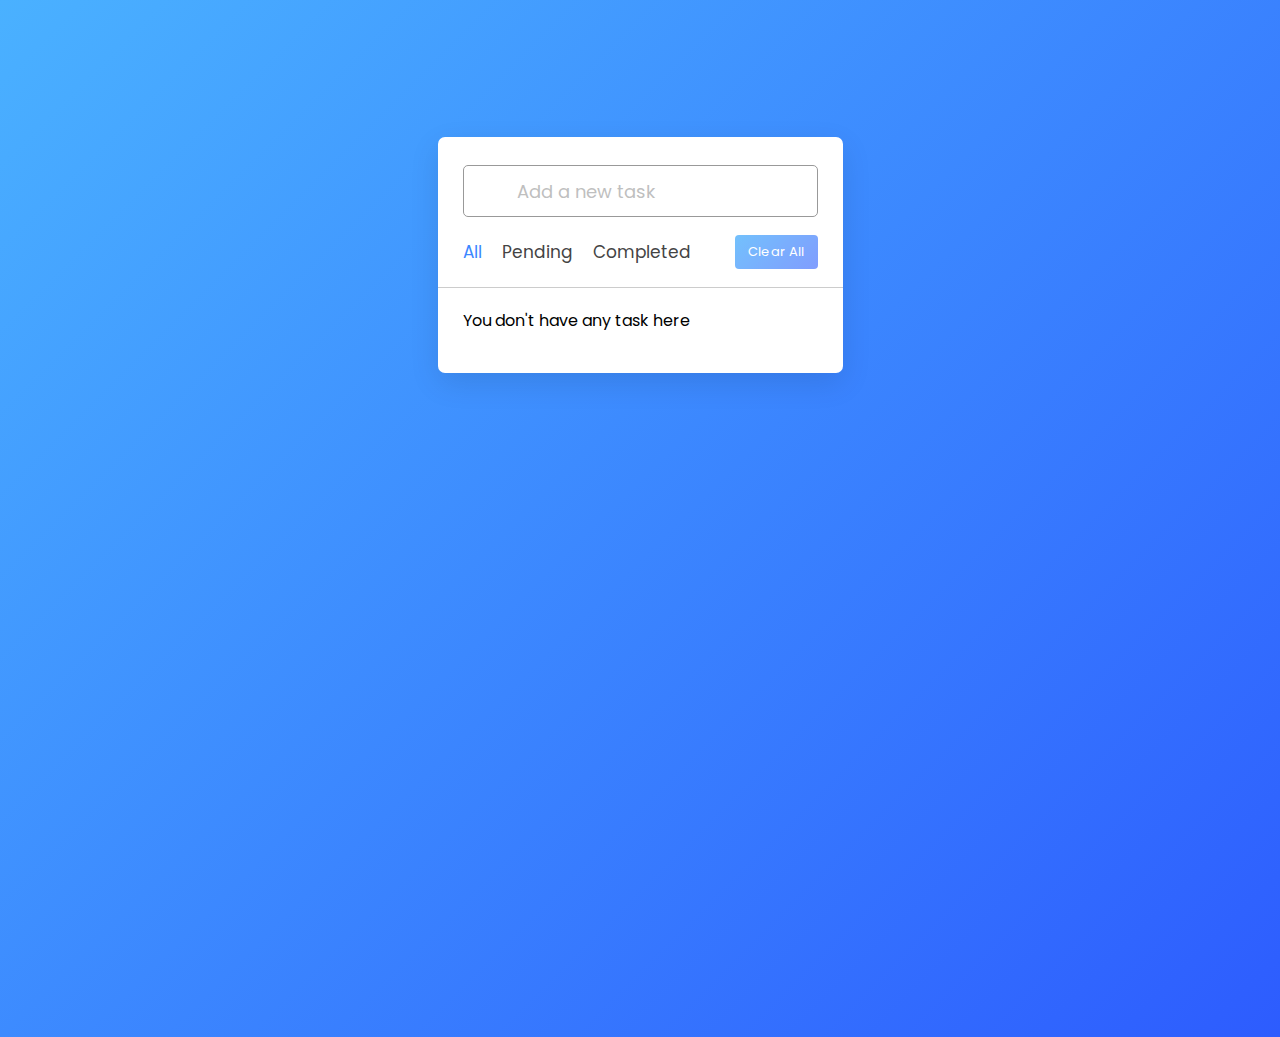
==== Todo/todo.html @ 68e91a65 "To-do list using java script" ====
<!DOCTYPE html>
<!-- Coding By CodingNepal - youtube.com/codingnepal -->
<html lang="en" dir="ltr">
  <head>
    <meta charset="utf-8">  
    <title>Todo List App in JavaScript </title>
    <link rel="stylesheet" href="todo.css">
    <meta name="viewport" content="width=device-width, initial-scale=1.0">
    <!-- Iconscout Link For Icons -->
    <link rel="stylesheet" href="https://unicons.iconscout.com/release/v4.0.0/css/line.css">
  </head>
  <body>
    <div class="wrapper">
      <div class="task-input">
        <i class="uil uil-notes"alt="icon"></i> 
        <input type="text" placeholder="Add a new task">
      </div>
      <div class="controls">
        <div class="filters">
          <span class="active" id="all">All</span>
          <span id="pending">Pending</span>
          <span id="completed">Completed</span>
        </div>
        <button class="clear-btn">Clear All</button>
      </div>
      <ul class="task-box"></ul>
    </div>
    <script src="todo.js"></script>
  </body>
</html>
---- Todo/todo.css ----
@import url('https://fonts.googleapis.com/css2?family=Bungee+Tint&family=Poppins:ital,wght@0,100;0,200;0,300;0,400;0,500;0,600;0,700;0,800;0,900;1,100;1,200;1,300;1,400;1,500;1,600;1,700;1,800;1,900&family=Sigmar&display=swap');
*{
    margin: 0;
    padding: 0;
    box-sizing: border-box;
    font-family: 'Poppins', sans-serif;
  }
  body{
    width: 100%;
    height: 100vh;
    overflow: hidden;
    background: linear-gradient(135deg, #4AB1FF, #2D5CFE);
  }
  ::selection{
    color: #fff;
    background: #3C87FF;
  }
  .wrapper{
    max-width: 405px;
    padding: 28px 0 30px;
    margin: 137px auto;
    background: #fff;
    border-radius: 7px;
    box-shadow: 0 10px 30px rgba(0,0,0,0.1);
  }
  .task-input{
    height: 52px;
    padding: 0 25px;
    position: relative;
  }
  .task-input img{
    top: 50%;
    position: absolute;
    transform: translate(17px, -50%);
  }
  .task-input input{
    height: 100%;
    width: 100%;
    outline: none;
    font-size: 18px;
    border-radius: 5px;
    padding: 0 20px 0 53px;
    border: 1px solid #999;
  }
  .task-input input:focus,
  .task-input input.active{
    padding-left: 52px;
    border: 2px solid #3C87FF;
  }
  .task-input input::placeholder{
    color: #bfbfbf;
  }
  .controls, li{
    display: flex;
    align-items: center;
    justify-content: space-between;
  }
  .controls{
    padding: 18px 25px;
    border-bottom: 1px solid #ccc;
  }
  .filters span{
    margin: 0 8px;
    font-size: 17px;
    color: #444444;
    cursor: pointer;
  }
  .filters span:first-child{
    margin-left: 0;
  }
  .filters span.active{
    color: #3C87FF;
  }
  .controls .clear-btn{
    border: none;
    opacity: 0.6;
    outline: none;
    color: #fff;
    cursor: pointer;
    font-size: 13px;
    padding: 7px 13px;
    border-radius: 4px;
    letter-spacing: 0.3px;
    pointer-events: none;
    transition: transform 0.25s ease;
    background: linear-gradient(135deg, #1798fb 0%, #2D5CFE 100%);
  }
  .clear-btn.active{
    opacity: 0.9;
    pointer-events: auto;
  }
  .clear-btn:active{
    transform: scale(0.93);
  }
  .task-box{
    margin-top: 20px;
    margin-right: 5px;
    padding: 0 20px 10px 25px;
  }
  .task-box.overflow{
    overflow-y: auto;
    max-height: 300px;
  }
  .task-box::-webkit-scrollbar{
    width: 5px;
  }
  .task-box::-webkit-scrollbar-track{
    background: #f1f1f1;
    border-radius: 25px;
  }
  .task-box::-webkit-scrollbar-thumb{
    background: #e6e6e6;
    border-radius: 25px;
  }
  .task-box .task{
    list-style: none;
    font-size: 17px;
    margin-bottom: 18px;
    padding-bottom: 16px;
    align-items: flex-start;
    border-bottom: 1px solid #ccc;
  }
  .task-box .task:last-child{
    margin-bottom: 0;
    border-bottom: 0;
    padding-bottom: 0;
  }
  .task-box .task label{
    display: flex;
    align-items: flex-start;
  }
  .task label input{
    margin-top: 7px;
    accent-color: #3C87FF;
  }
  .task label p{
    user-select: none;
    margin-left: 12px;
    word-wrap: break-word;
  }
  .task label p.checked{
    text-decoration: line-through;
  }
  .task-box .settings{
    position: relative;
  }
  .settings :where(i, li){
    cursor: pointer;
  }
  .settings .task-menu{
    z-index: 10;
    right: -5px;
    bottom: -65px;
    padding: 5px 0;
    background: #fff;
    position: absolute;
    border-radius: 4px;
    transform: scale(0);
    transform-origin: top right;
    box-shadow: 0 0 6px rgba(0,0,0,0.15);
    transition: transform 0.2s ease;
  }
  .task-box .task:last-child .task-menu{
    bottom: 0;
    transform-origin: bottom right;
  }
  .task-box .task:first-child .task-menu{
    bottom: -65px;
    transform-origin: top right;
  }
  .task-menu.show{
    transform: scale(1);
  }
  .task-menu li{
    height: 25px;
    font-size: 16px;
    margin-bottom: 2px;
    padding: 17px 15px;
    cursor: pointer;
    justify-content: flex-start;
  }
  .task-menu li:last-child{
    margin-bottom: 0;
  }
  .settings li:hover{
    background: #f5f5f5;
  }
  .settings li i{
    padding-right: 8px;
  }
  @media (max-width: 400px) {
    body{
      padding: 0 10px;
    }
    .wrapper {
      padding: 20px 0;
    }
    .filters span{
      margin: 0 5px;
    }
    .task-input{
      padding: 0 20px;
    }
    .controls{
      padding: 18px 20px;
    }
    .task-box{
      margin-top: 20px;
      margin-right: 5px;
      padding: 0 15px 10px 20px;
    }
    .task label input{
      margin-top: 4px;
    }
  }
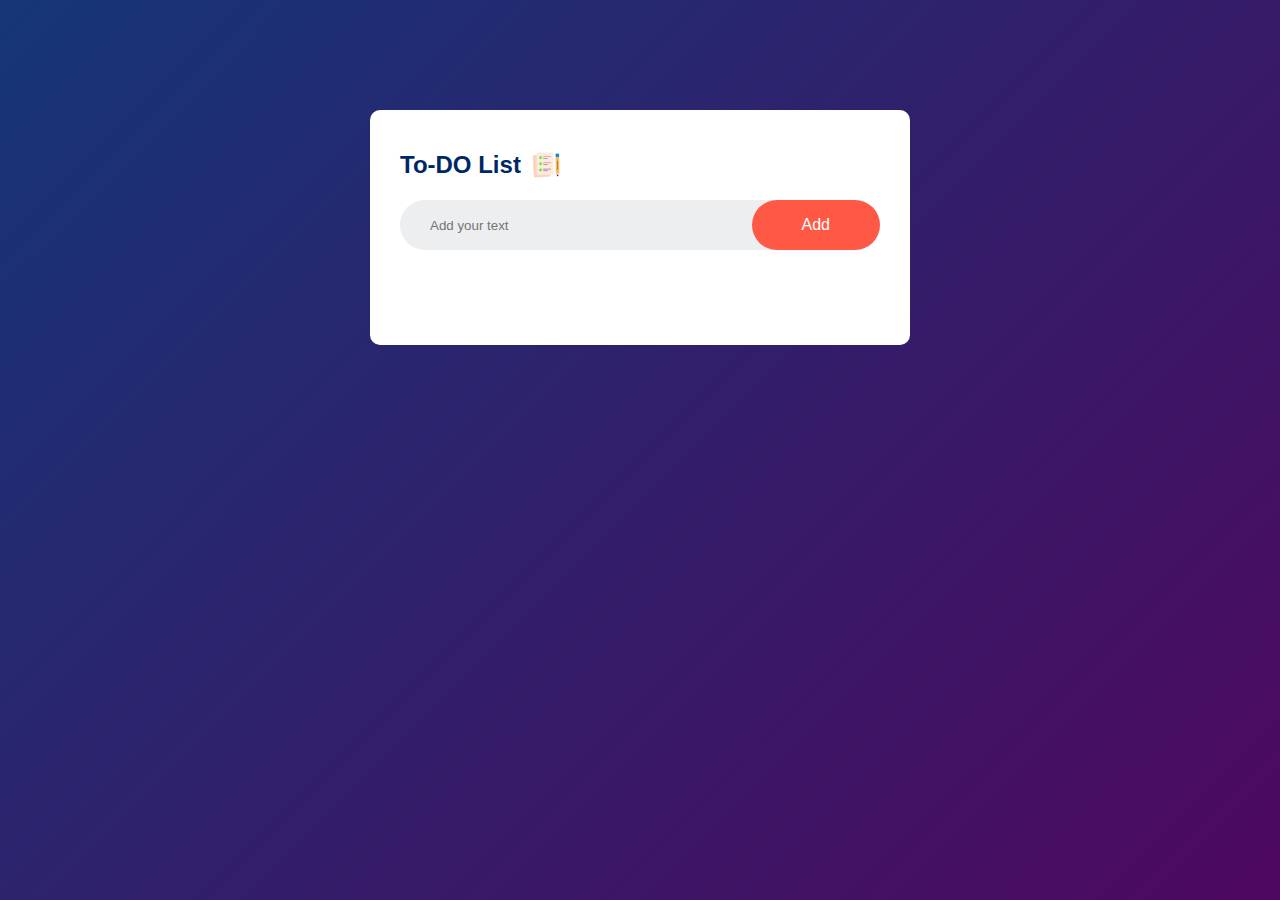
==== commit e91b5a00: "TODO List" ====
--- a/Todo/todo.html
+++ b/Todo/todo.html
@@ -1,30 +1,26 @@
 <!DOCTYPE html>
-<!-- Coding By CodingNepal - youtube.com/codingnepal -->
-<html lang="en" dir="ltr">
-  <head>
-    <meta charset="utf-8">  
-    <title>Todo List App in JavaScript </title>
-    <link rel="stylesheet" href="todo.css">
-    <meta name="viewport" content="width=device-width, initial-scale=1.0">
-    <!-- Iconscout Link For Icons -->
-    <link rel="stylesheet" href="https://unicons.iconscout.com/release/v4.0.0/css/line.css">
-  </head>
-  <body>
-    <div class="wrapper">
-      <div class="task-input">
-        <i class="uil uil-notes"alt="icon"></i> 
-        <input type="text" placeholder="Add a new task">
+<html lang="en">
+<head>
+  <meta charset="UTF-8">
+  <meta name="viewport" content="width=device-width, initial-scale=1.0">
+  <title>To do List</title>
+  <link rel="stylesheet" href="todo.css">
+</head>
+<body>
+  <div class="container">
+    <div class="todo">
+      <h2>To-DO List <img src="images/icon.png" ></h2>
+      <div class="row">
+        <input type="text" id="input-box" placeholder="Add your text">
+        <button onclick= "task"> Add</button>
       </div>
-      <div class="controls">
-        <div class="filters">
-          <span class="active" id="all">All</span>
-          <span id="pending">Pending</span>
-          <span id="completed">Completed</span>
-        </div>
-        <button class="clear-btn">Clear All</button>
-      </div>
-      <ul class="task-box"></ul>
+      <!-- <ul id="list-container">
+        <li class="checked">Task1</li>
+        <li>Task2</li>
+        <li>Task3</li>
+      </ul> -->
     </div>
-    <script src="todo.js"></script>
-  </body>
+  </div>
+<script src="todo.js"></script>
+</body>
 </html>--- a/Todo/todo.css
+++ b/Todo/todo.css
@@ -1,215 +1,115 @@
-@import url('https://fonts.googleapis.com/css2?family=Bungee+Tint&family=Poppins:ital,wght@0,100;0,200;0,300;0,400;0,500;0,600;0,700;0,800;0,900;1,100;1,200;1,300;1,400;1,500;1,600;1,700;1,800;1,900&family=Sigmar&display=swap');
 *{
-    margin: 0;
-    padding: 0;
-    box-sizing: border-box;
-    font-family: 'Poppins', sans-serif;
-  }
-  body{
-    width: 100%;
-    height: 100vh;
-    overflow: hidden;
-    background: linear-gradient(135deg, #4AB1FF, #2D5CFE);
-  }
-  ::selection{
-    color: #fff;
-    background: #3C87FF;
-  }
-  .wrapper{
-    max-width: 405px;
-    padding: 28px 0 30px;
-    margin: 137px auto;
-    background: #fff;
-    border-radius: 7px;
-    box-shadow: 0 10px 30px rgba(0,0,0,0.1);
-  }
-  .task-input{
-    height: 52px;
-    padding: 0 25px;
-    position: relative;
-  }
-  .task-input img{
-    top: 50%;
-    position: absolute;
-    transform: translate(17px, -50%);
-  }
-  .task-input input{
-    height: 100%;
-    width: 100%;
-    outline: none;
-    font-size: 18px;
-    border-radius: 5px;
-    padding: 0 20px 0 53px;
-    border: 1px solid #999;
-  }
-  .task-input input:focus,
-  .task-input input.active{
-    padding-left: 52px;
-    border: 2px solid #3C87FF;
-  }
-  .task-input input::placeholder{
-    color: #bfbfbf;
-  }
-  .controls, li{
-    display: flex;
-    align-items: center;
-    justify-content: space-between;
-  }
-  .controls{
-    padding: 18px 25px;
-    border-bottom: 1px solid #ccc;
-  }
-  .filters span{
-    margin: 0 8px;
-    font-size: 17px;
-    color: #444444;
-    cursor: pointer;
-  }
-  .filters span:first-child{
-    margin-left: 0;
-  }
-  .filters span.active{
-    color: #3C87FF;
-  }
-  .controls .clear-btn{
-    border: none;
-    opacity: 0.6;
-    outline: none;
-    color: #fff;
-    cursor: pointer;
-    font-size: 13px;
-    padding: 7px 13px;
-    border-radius: 4px;
-    letter-spacing: 0.3px;
-    pointer-events: none;
-    transition: transform 0.25s ease;
-    background: linear-gradient(135deg, #1798fb 0%, #2D5CFE 100%);
-  }
-  .clear-btn.active{
-    opacity: 0.9;
-    pointer-events: auto;
-  }
-  .clear-btn:active{
-    transform: scale(0.93);
-  }
-  .task-box{
-    margin-top: 20px;
-    margin-right: 5px;
-    padding: 0 20px 10px 25px;
-  }
-  .task-box.overflow{
-    overflow-y: auto;
-    max-height: 300px;
-  }
-  .task-box::-webkit-scrollbar{
-    width: 5px;
-  }
-  .task-box::-webkit-scrollbar-track{
-    background: #f1f1f1;
-    border-radius: 25px;
-  }
-  .task-box::-webkit-scrollbar-thumb{
-    background: #e6e6e6;
-    border-radius: 25px;
-  }
-  .task-box .task{
-    list-style: none;
-    font-size: 17px;
-    margin-bottom: 18px;
-    padding-bottom: 16px;
-    align-items: flex-start;
-    border-bottom: 1px solid #ccc;
-  }
-  .task-box .task:last-child{
-    margin-bottom: 0;
-    border-bottom: 0;
-    padding-bottom: 0;
-  }
-  .task-box .task label{
-    display: flex;
-    align-items: flex-start;
-  }
-  .task label input{
-    margin-top: 7px;
-    accent-color: #3C87FF;
-  }
-  .task label p{
-    user-select: none;
-    margin-left: 12px;
-    word-wrap: break-word;
-  }
-  .task label p.checked{
-    text-decoration: line-through;
-  }
-  .task-box .settings{
-    position: relative;
-  }
-  .settings :where(i, li){
-    cursor: pointer;
-  }
-  .settings .task-menu{
-    z-index: 10;
-    right: -5px;
-    bottom: -65px;
-    padding: 5px 0;
-    background: #fff;
-    position: absolute;
-    border-radius: 4px;
-    transform: scale(0);
-    transform-origin: top right;
-    box-shadow: 0 0 6px rgba(0,0,0,0.15);
-    transition: transform 0.2s ease;
-  }
-  .task-box .task:last-child .task-menu{
-    bottom: 0;
-    transform-origin: bottom right;
-  }
-  .task-box .task:first-child .task-menu{
-    bottom: -65px;
-    transform-origin: top right;
-  }
-  .task-menu.show{
-    transform: scale(1);
-  }
-  .task-menu li{
-    height: 25px;
-    font-size: 16px;
-    margin-bottom: 2px;
-    padding: 17px 15px;
-    cursor: pointer;
-    justify-content: flex-start;
-  }
-  .task-menu li:last-child{
-    margin-bottom: 0;
-  }
-  .settings li:hover{
-    background: #f5f5f5;
-  }
-  .settings li i{
-    padding-right: 8px;
-  }
-  @media (max-width: 400px) {
-    body{
-      padding: 0 10px;
-    }
-    .wrapper {
-      padding: 20px 0;
-    }
-    .filters span{
-      margin: 0 5px;
-    }
-    .task-input{
-      padding: 0 20px;
-    }
-    .controls{
-      padding: 18px 20px;
-    }
-    .task-box{
-      margin-top: 20px;
-      margin-right: 5px;
-      padding: 0 15px 10px 20px;
-    }
-    .task label input{
-      margin-top: 4px;
-    }
-  }+  margin:0;
+  padding:0;
+  font-family: 'Poppins',sans-serif;
+  box-sizing: border-box;
+
+}
+.container{
+  width:100%;
+  min-height:100vh;
+  background: linear-gradient(135deg,#153677,#4e085f);
+  padding:10px;
+}
+
+.todo{
+  width: 100%;
+
+  max-width:540px;
+  background: #fff;
+  margin:100px auto 20px;
+  padding:40px 30px 70px;
+  border-radius: 10px;
+}
+
+.todo h2{
+  color:#002765;
+  display: flex;
+  align-items: center;
+  margin-bottom: 20px;
+
+}
+.todo h2 img{
+  width:30px;
+  margin-left: 10px;
+
+}
+
+.row{
+  display: flex;
+  align-items: center;
+  justify-content: space-between;
+  border-radius: 30px;
+  background: #edeef0;
+  padding-left: 20px;
+  margin-bottom: 25px;
+}
+
+input{
+  flex:1;
+  border:none;
+  outline:none;
+  background: transparent;
+  padding:10px;
+
+}
+button{
+  border:none;
+  outline:none;
+  padding:16px 50px;
+  background:#ff5945 ;
+  color:#fff;
+  font-size:16px;
+  cursor:pointer;
+  border-radius: 40px;
+
+}
+
+ul li{
+  list-style:none;
+  font-size: 17px;
+  padding:12px 8px 12px 50px;
+  user-select: none;
+  cursor:pointer;
+  position: relative;
+}
+ul li ::before{
+  content:'';
+  position: absolute;
+  height:28px;
+  width:28px;
+  border-radius:50% ;
+  background-image: url(images/unchecked.png);
+  background-size: cover;
+  background-position: center;
+  top:12px;
+  left:8px;
+}
+
+ul li .checked{
+  color:#555;
+  text-decoration: line-through;
+
+}
+
+ul li .checked::before{
+  background-image: url(images/checked.png);
+}
+
+ul li span{
+  position: absolute;
+  right:0;
+  top:5px;
+  width:40px;
+  height:40px;
+  font-size:22px;
+  color:#555;
+  line-height: 40px;
+  text-align: center;
+  border-radius:50%;
+}
+
+ul li span:hover{
+  background: #edeef0;
+  
+}